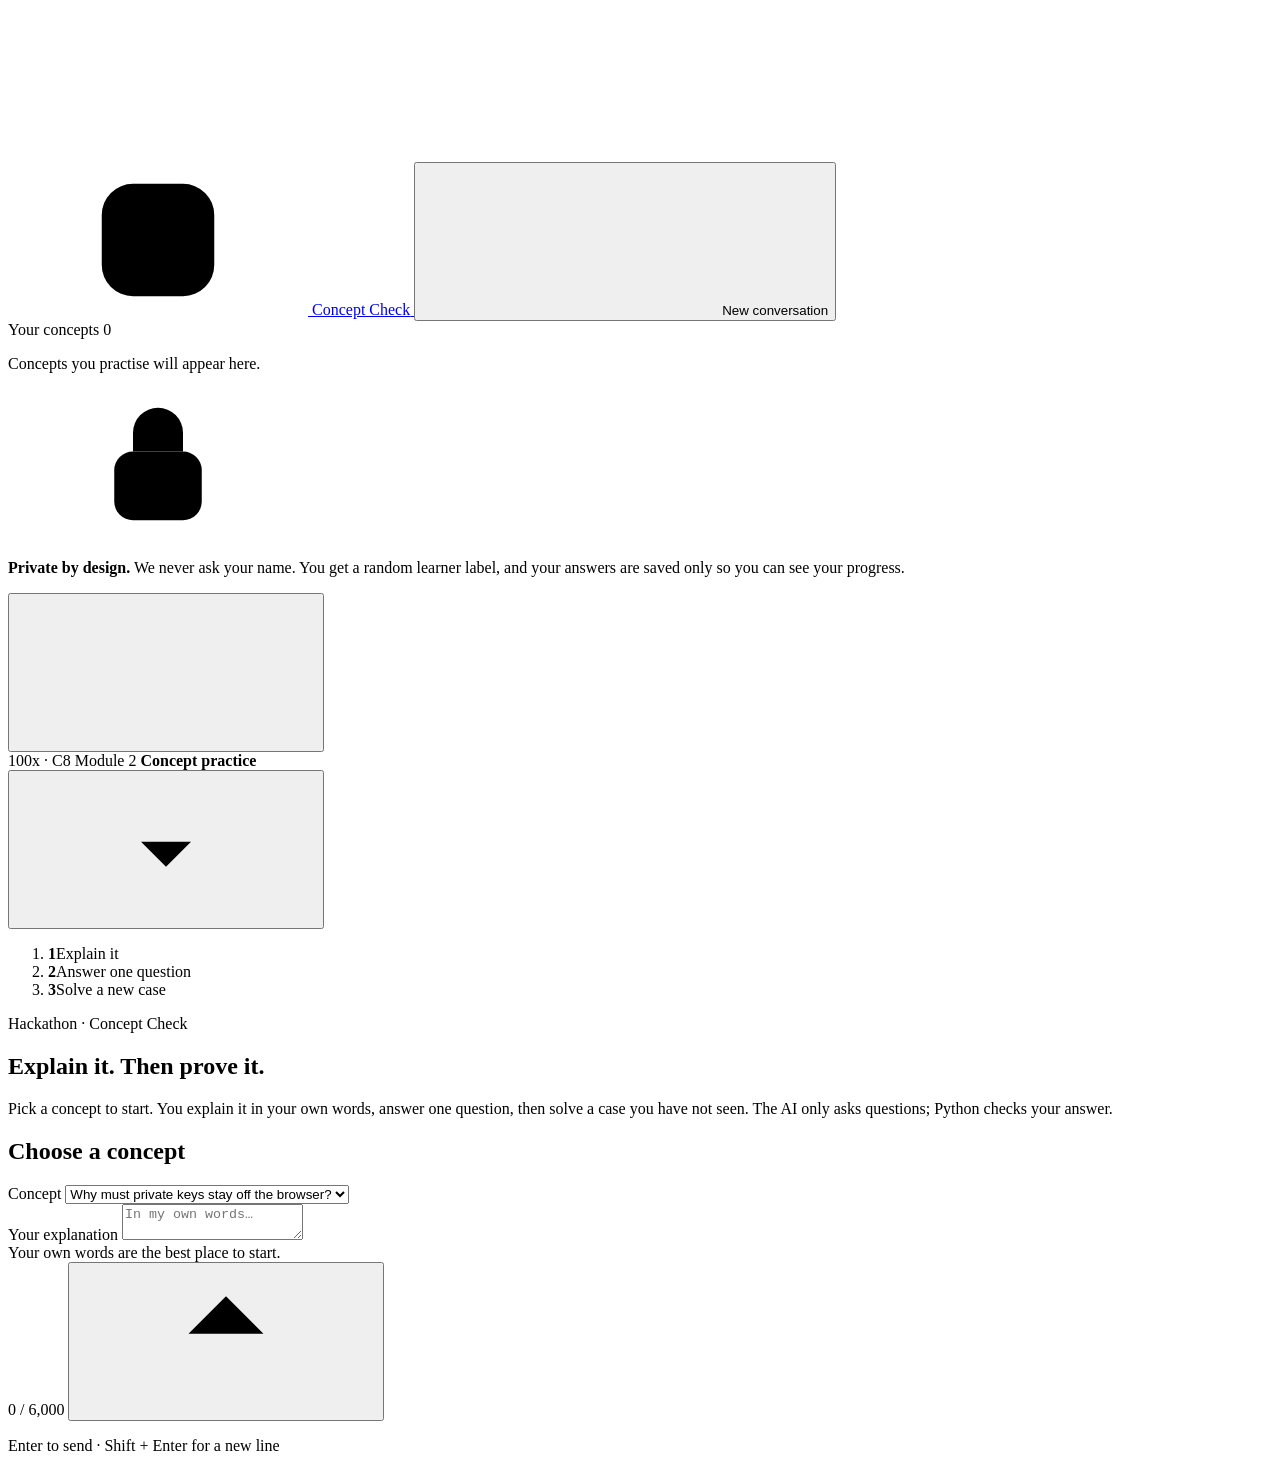
==== public/index.html @ 623f87f2 "Reword the privacy note for learners 'No names stored... ask before you record them' was advice for " ====
<!doctype html>
<html lang="en">
<head>
  <meta charset="utf-8">
  <meta name="viewport" content="width=device-width, initial-scale=1, interactive-widget=resizes-content">
  <meta name="theme-color" content="#f5f3ee">
  <meta name="description" content="Explain a Module 2 concept in your own words, answer one follow-up question, then prove it on a case you have not seen.">
  <title>Concept Check</title>
  <link rel="icon" href="data:image/svg+xml,%3Csvg xmlns='http://www.w3.org/2000/svg' viewBox='0 0 40 40'%3E%3Crect width='40' height='40' rx='10' fill='%23e5572d'/%3E%3Cpath d='M14 15a6 6 0 1 1 8 5.6c-1.3.6-2 1.4-2 2.9V25' fill='none' stroke='white' stroke-width='3.4' stroke-linecap='round'/%3E%3Ccircle cx='20' cy='30.5' r='2' fill='white'/%3E%3C/svg%3E">
  <link rel="preconnect" href="https://fonts.googleapis.com">
  <link rel="preconnect" href="https://fonts.gstatic.com" crossorigin>
  <link rel="stylesheet" href="https://fonts.googleapis.com/css2?family=Inter:wght@400;500;600;700&family=JetBrains+Mono:wght@500;600&display=swap">
  <link rel="stylesheet" href="/static/styles.css?v=16">
  <script src="/static/chat.js?v=16" defer></script>
</head>
<body>
<svg class="icon-definitions" xmlns="http://www.w3.org/2000/svg" aria-hidden="true">
  <symbol id="i-check" viewBox="0 0 24 24"><path d="m5 12.5 4.5 4.5L19 7.5"/></symbol>
  <symbol id="i-plus" viewBox="0 0 24 24"><path d="M12 5v14M5 12h14"/></symbol>
  <symbol id="i-chat" viewBox="0 0 24 24"><path d="M20 11.5a7.8 7.8 0 0 1-8 7.5 9 9 0 0 1-3-.5L4 20l1.5-4.5A7 7 0 0 1 4 11.5a8 8 0 0 1 16 0Z"/></symbol>
  <symbol id="i-arrow" viewBox="0 0 24 24"><path d="M12 19V5m-6 6 6-6 6 6"/></symbol>
  <symbol id="i-chevron" viewBox="0 0 24 24"><path d="m9 6 6 6-6 6"/></symbol>
  <symbol id="i-spark" viewBox="0 0 24 24"><path d="M9 9a3 3 0 1 1 4 2.8c-.7.3-1 .8-1 1.6V14"/><circle cx="12" cy="17.5" r=".6"/><rect x="3" y="3" width="18" height="18" rx="5"/></symbol>
  <symbol id="i-lock" viewBox="0 0 24 24"><rect x="5" y="10" width="14" height="11" rx="3"/><path d="M8 10V7a4 4 0 0 1 8 0v3"/></symbol>
  <symbol id="i-menu" viewBox="0 0 24 24"><path d="M4 7h16M4 12h16M4 17h16"/></symbol>
  <symbol id="i-download" viewBox="0 0 24 24"><path d="M12 4v11m-4-4 4 4 4-4M5 19h14"/></symbol>
  <symbol id="i-target" viewBox="0 0 24 24"><circle cx="12" cy="12" r="8"/><circle cx="12" cy="12" r="3.5"/></symbol>
</svg>

<button class="overlay" id="overlay" aria-label="Close navigation" hidden></button>

<aside class="sidebar" id="sidebar" aria-label="Main navigation">
  <a class="brand" href="/" aria-label="Concept Check home">
    <span class="brand-mark"><svg><use href="#i-spark"/></svg></span>
    <span class="brand-name">Concept Check</span>
  </a>
  <button class="new-chat" id="new-chat" type="button"><svg><use href="#i-plus"/></svg>New conversation</button>

  <div class="side-heading">Your concepts <span class="count" id="history-count">0</span></div>
  <nav id="history-nav" class="history-nav" aria-label="Concepts you have practised">
    <p class="empty-history">Concepts you practise will appear here.</p>
  </nav>

  <div class="side-note">
    <svg><use href="#i-lock"/></svg>
    <p><strong>Private by design.</strong> We never ask your name. You get a random learner label, and your answers are saved only so you can see your progress.</p>
  </div>
</aside>

<main>
  <header class="topbar">
    <button id="menu" class="icon-button mobile-menu" type="button" aria-label="Open navigation" aria-expanded="false"><svg><use href="#i-menu"/></svg></button>
    <div class="topbar-title">
      <span class="label">100x · C8 Module 2</span>
      <strong id="current-concept">Concept practice</strong>
    </div>
    <button class="icon-button" id="export" type="button" title="Download conversation" aria-label="Download conversation"><svg><use href="#i-download"/></svg></button>
  </header>

  <ol class="flow" aria-label="Learning steps">
    <li class="flow-step active" id="step-explain"><b>1</b><span>Explain it</span></li>
    <li class="flow-step" id="step-reflect"><b>2</b><span>Answer one question</span></li>
    <li class="flow-step" id="step-retry"><b>3</b><span>Solve a new case</span></li>
  </ol>

  <section class="chat-area" id="chat-area" aria-label="Concept practice">
    <div class="welcome" id="welcome">
      <span class="label">Hackathon · Concept Check</span>
      <h1>Explain it. Then prove it.</h1>
      <p class="intro">Pick a concept to start. You explain it in your own words, answer one question, then solve a case you have not seen. The AI only asks questions; Python checks your answer.</p>

      <h2 class="section-title">Choose a concept</h2>
      <div class="topic-grid" id="topic-grid"></div>

    </div>

    <div class="concept-intro" id="concept-intro" hidden>
      <span class="label">You picked</span>
      <h2 id="intro-title">How does an app remember?</h2>
      <div class="baseline">
        <span><strong>Optional:</strong> answer a case first, to compare before and after.</span>
        <button class="secondary-button" id="baseline-case" type="button"><svg><use href="#i-target"/></svg>Try a case first</button>
      </div>
    </div>

    <div id="messages" class="messages" role="log" aria-label="Conversation" aria-live="polite" aria-relevant="additions"></div>
    <div class="assessment-actions" id="assessment-actions" hidden>
      <button class="primary-button" id="fresh-case" type="button">Try a fresh case</button>
      <span>Python decides the result. The AI can only point at your words.</span>
    </div>
  </section>

  <div class="composer-dock">
    <p class="next-step" id="next-step" aria-live="polite"></p>
    <div class="error-banner" id="error" role="alert" hidden><span id="error-text"></span><button id="dismiss-error" type="button" aria-label="Dismiss error">×</button></div>
    <form id="chat-form" class="composer">
      <div class="composer-top">
        <label for="concept">Concept</label>
        <select id="concept" name="concept"><option value="API_AUTH">Why must private keys stay off the browser?</option></select>
      </div>
      <label class="sr-only" for="explanation">Your explanation</label>
      <textarea id="explanation" name="explanation" rows="2" maxlength="6000" placeholder="In my own words…" required></textarea>
      <div class="composer-bottom">
        <span class="composer-hint" id="composer-hint">Your own words are the best place to start.</span>
        <div class="send-controls">
          <span class="character-count" id="character-count">0 / 6,000</span>
          <button class="send-button" type="submit" id="send" aria-label="Send explanation"><svg><use href="#i-arrow"/></svg></button>
        </div>
      </div>
    </form>
    <p class="footer-note"><span>Enter to send · Shift + Enter for a new line</span></p>
  </div>
</main>
</body>
</html>
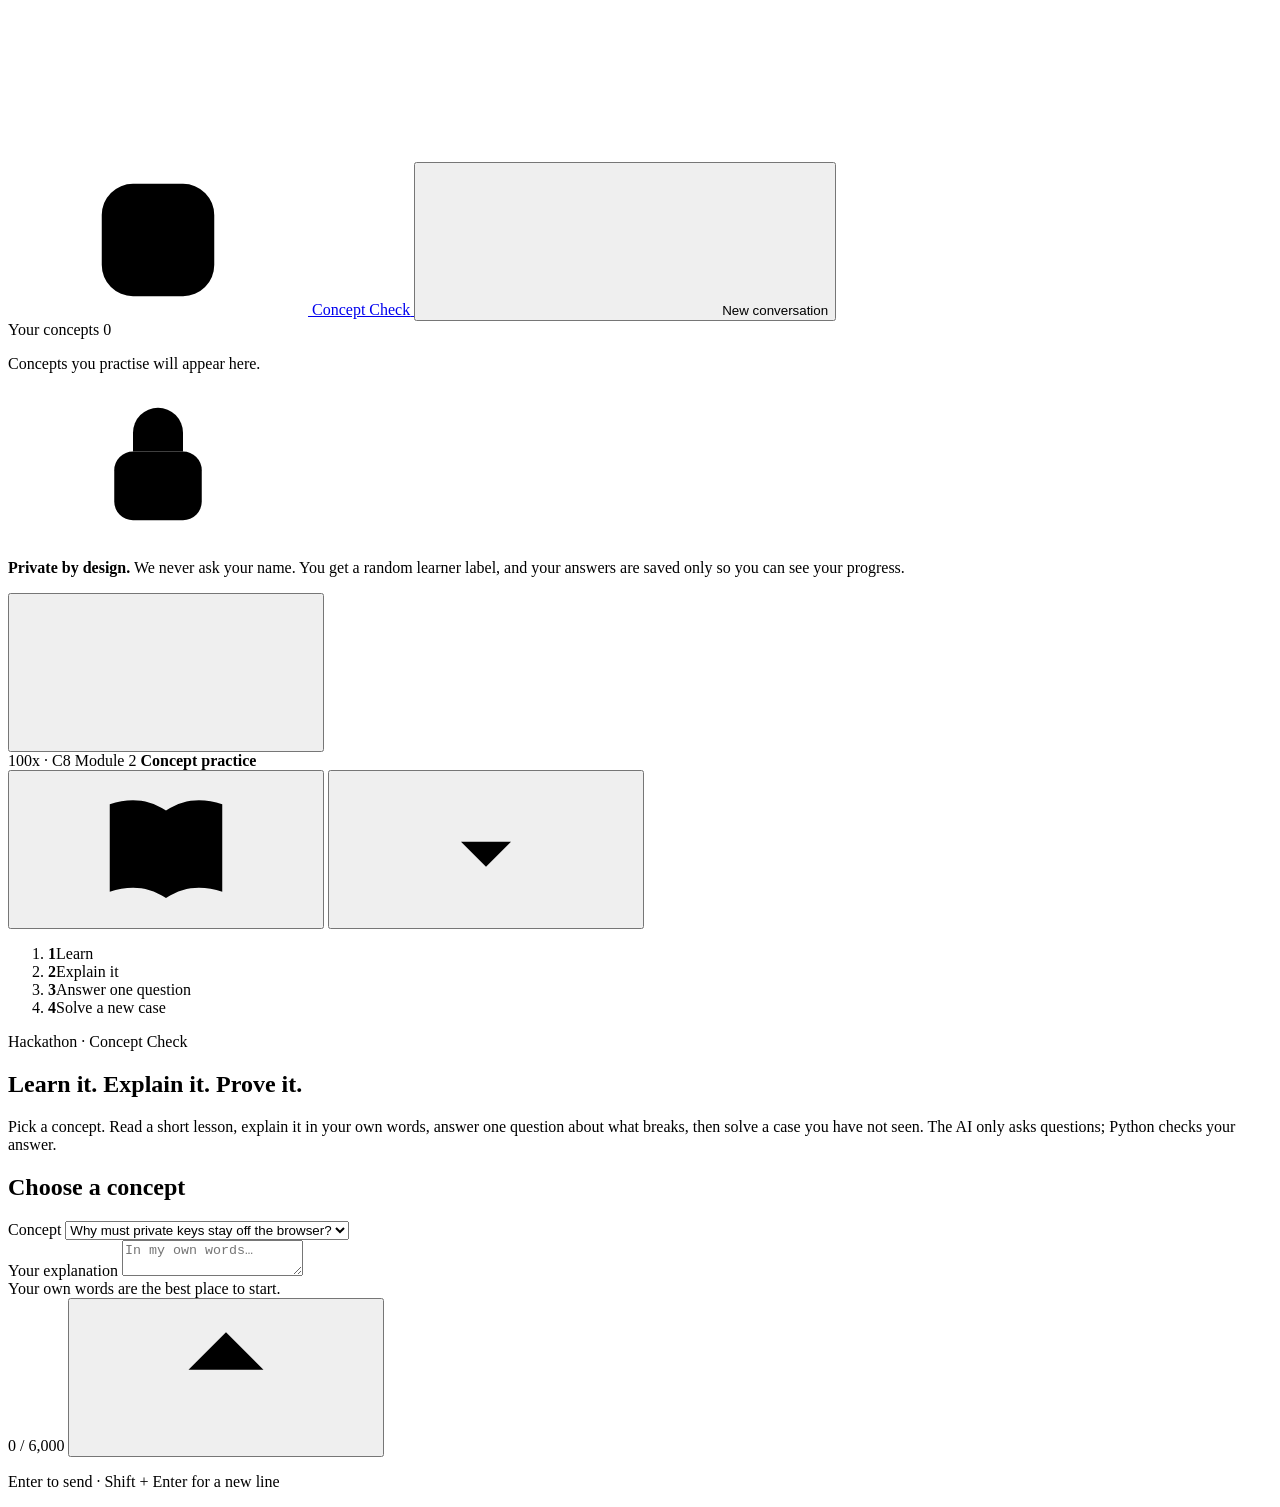
==== commit ae800ed5: "Add a Learn part to every concept - Each concept opens with a short lesson: the idea, an everyday an" ====
--- a/public/index.html
+++ b/public/index.html
@@ -10,8 +10,8 @@
   <link rel="preconnect" href="https://fonts.googleapis.com">
   <link rel="preconnect" href="https://fonts.gstatic.com" crossorigin>
   <link rel="stylesheet" href="https://fonts.googleapis.com/css2?family=Inter:wght@400;500;600;700&family=JetBrains+Mono:wght@500;600&display=swap">
-  <link rel="stylesheet" href="/static/styles.css?v=16">
-  <script src="/static/chat.js?v=16" defer></script>
+  <link rel="stylesheet" href="/static/styles.css?v=22">
+  <script src="/static/chat.js?v=22" defer></script>
 </head>
 <body>
 <svg class="icon-definitions" xmlns="http://www.w3.org/2000/svg" aria-hidden="true">
@@ -24,6 +24,7 @@
   <symbol id="i-lock" viewBox="0 0 24 24"><rect x="5" y="10" width="14" height="11" rx="3"/><path d="M8 10V7a4 4 0 0 1 8 0v3"/></symbol>
   <symbol id="i-menu" viewBox="0 0 24 24"><path d="M4 7h16M4 12h16M4 17h16"/></symbol>
   <symbol id="i-download" viewBox="0 0 24 24"><path d="M12 4v11m-4-4 4 4 4-4M5 19h14"/></symbol>
+  <symbol id="i-book" viewBox="0 0 24 24"><path d="M12 6c-3-2-6-2-9-1v14c3-1 6-1 9 1 3-2 6-2 9-1V5c-3-1-6-1-9 1Zm0 0v14"/></symbol>
   <symbol id="i-target" viewBox="0 0 24 24"><circle cx="12" cy="12" r="8"/><circle cx="12" cy="12" r="3.5"/></symbol>
 </svg>
 
@@ -54,20 +55,22 @@
       <span class="label">100x · C8 Module 2</span>
       <strong id="current-concept">Concept practice</strong>
     </div>
+    <button class="icon-button" id="lesson-button" type="button" title="Read the lesson" aria-label="Read the lesson"><svg><use href="#i-book"/></svg></button>
     <button class="icon-button" id="export" type="button" title="Download conversation" aria-label="Download conversation"><svg><use href="#i-download"/></svg></button>
   </header>
 
   <ol class="flow" aria-label="Learning steps">
-    <li class="flow-step active" id="step-explain"><b>1</b><span>Explain it</span></li>
-    <li class="flow-step" id="step-reflect"><b>2</b><span>Answer one question</span></li>
-    <li class="flow-step" id="step-retry"><b>3</b><span>Solve a new case</span></li>
+    <li class="flow-step" id="step-learn"><b>1</b><span>Learn</span></li>
+    <li class="flow-step active" id="step-explain"><b>2</b><span>Explain it</span></li>
+    <li class="flow-step" id="step-reflect"><b>3</b><span>Answer one question</span></li>
+    <li class="flow-step" id="step-retry"><b>4</b><span>Solve a new case</span></li>
   </ol>
 
   <section class="chat-area" id="chat-area" aria-label="Concept practice">
     <div class="welcome" id="welcome">
       <span class="label">Hackathon · Concept Check</span>
-      <h1>Explain it. Then prove it.</h1>
-      <p class="intro">Pick a concept to start. You explain it in your own words, answer one question, then solve a case you have not seen. The AI only asks questions; Python checks your answer.</p>
+      <h1>Learn it. Explain it. Prove it.</h1>
+      <p class="intro">Pick a concept. Read a short lesson, explain it in your own words, answer one question about what breaks, then solve a case you have not seen. The AI only asks questions; Python checks your answer.</p>
 
       <h2 class="section-title">Choose a concept</h2>
       <div class="topic-grid" id="topic-grid"></div>
@@ -75,8 +78,14 @@
     </div>
 
     <div class="concept-intro" id="concept-intro" hidden>
-      <span class="label">You picked</span>
+      <span class="label">Learn</span>
       <h2 id="intro-title">How does an app remember?</h2>
+      <div id="lesson" class="lesson"></div>
+      <div id="intro-words"></div>
+      <div class="ready-box" id="ready-box">
+        <p>Got it? Now explain it in your own words. The app will point at anything that sounds memorised.</p>
+        <button class="primary-button" id="ready" type="button">I’m ready, check my understanding →</button>
+      </div>
       <div class="baseline">
         <span><strong>Optional:</strong> answer a case first, to compare before and after.</span>
         <button class="secondary-button" id="baseline-case" type="button"><svg><use href="#i-target"/></svg>Try a case first</button>
@@ -111,5 +120,14 @@
     <p class="footer-note"><span>Enter to send · Shift + Enter for a new line</span></p>
   </div>
 </main>
+
+<dialog class="lesson-dialog" id="lesson-dialog" aria-labelledby="dialog-title">
+  <div class="dialog-head">
+    <span class="label">Lesson</span>
+    <button class="icon-button" id="close-lesson" type="button" aria-label="Close the lesson">×</button>
+  </div>
+  <h2 id="dialog-title"></h2>
+  <div id="dialog-lesson" class="lesson"></div>
+</dialog>
 </body>
 </html>
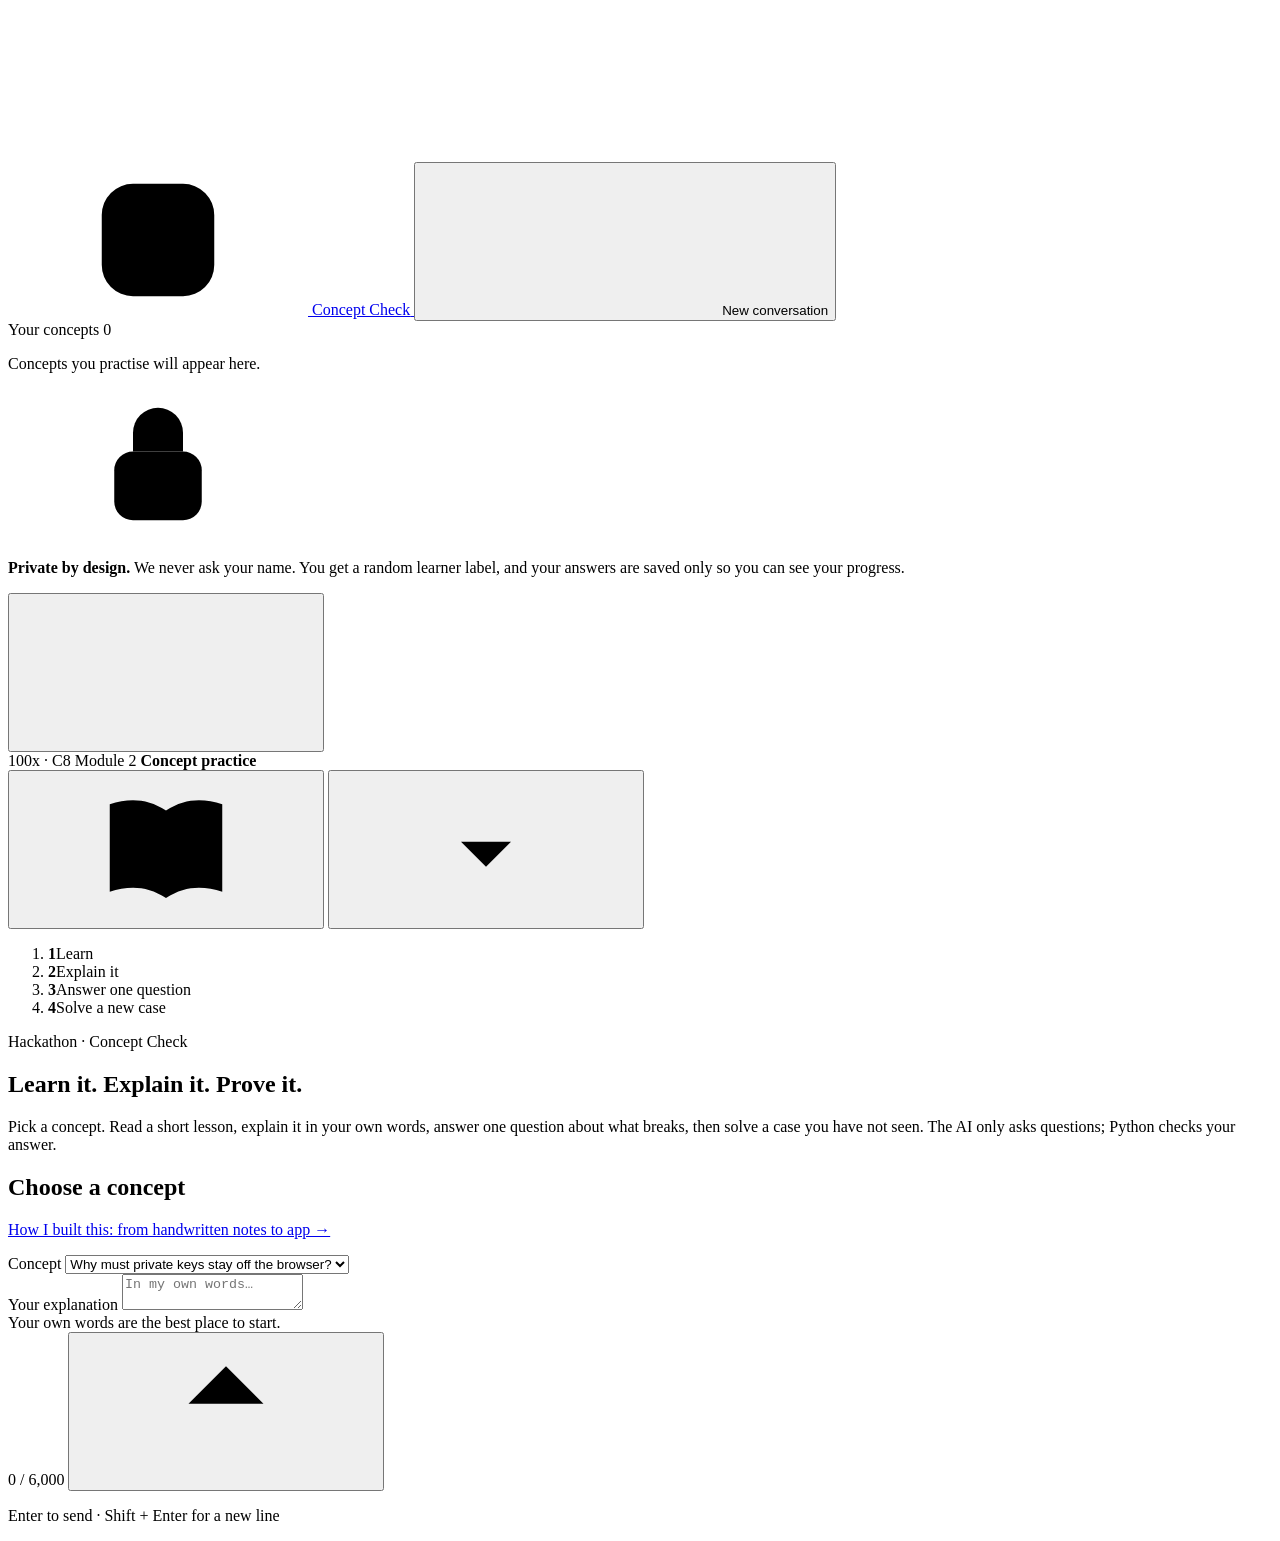
==== commit d9d23bfd: "Add 'How I built this': handwritten notes next to the final design - /how shows the hand-drawn archi" ====
--- a/public/index.html
+++ b/public/index.html
@@ -10,8 +10,8 @@
   <link rel="preconnect" href="https://fonts.googleapis.com">
   <link rel="preconnect" href="https://fonts.gstatic.com" crossorigin>
   <link rel="stylesheet" href="https://fonts.googleapis.com/css2?family=Inter:wght@400;500;600;700&family=JetBrains+Mono:wght@500;600&display=swap">
-  <link rel="stylesheet" href="/static/styles.css?v=22">
-  <script src="/static/chat.js?v=22" defer></script>
+  <link rel="stylesheet" href="/static/styles.css?v=23">
+  <script src="/static/chat.js?v=23" defer></script>
 </head>
 <body>
 <svg class="icon-definitions" xmlns="http://www.w3.org/2000/svg" aria-hidden="true">
@@ -74,6 +74,7 @@
 
       <h2 class="section-title">Choose a concept</h2>
       <div class="topic-grid" id="topic-grid"></div>
+      <a class="how-link" href="/how">How I built this: from handwritten notes to app →</a>
 
     </div>
 
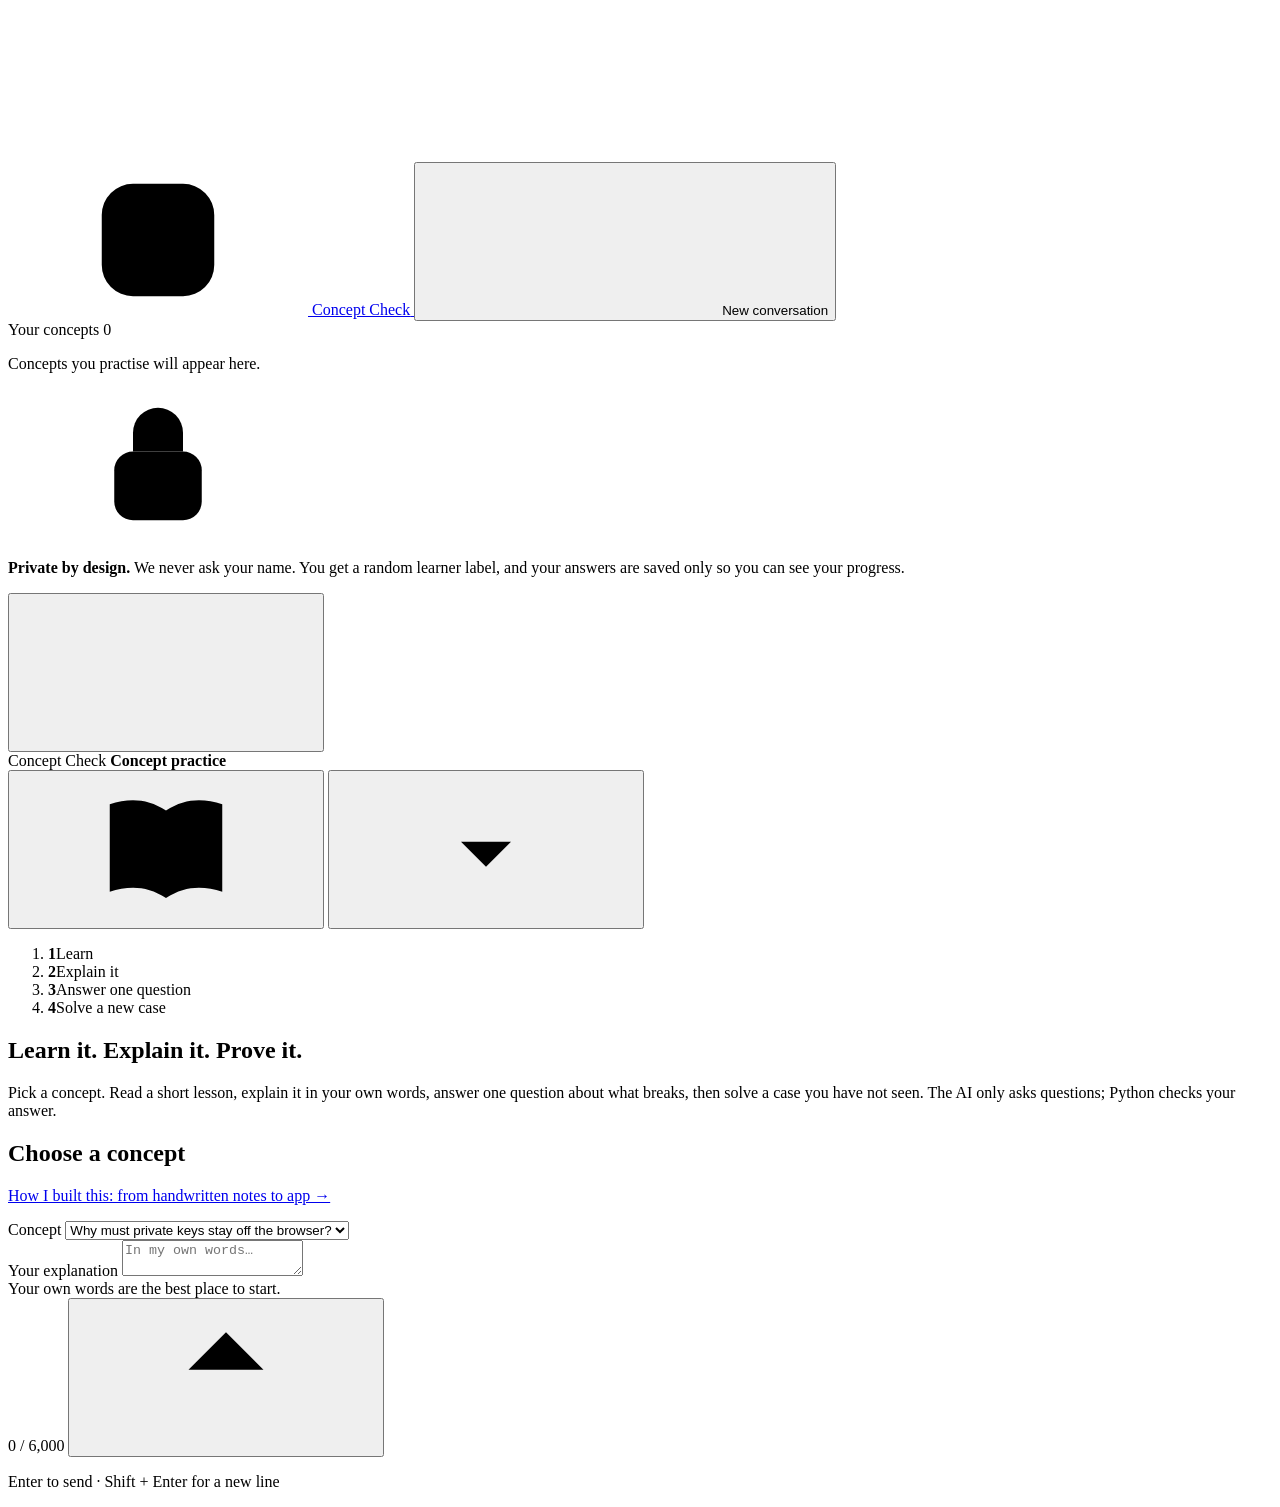
==== commit 8c5fa2d4: "Remove the course and hackathon labels The header and start screen show the app's own name instead o" ====
--- a/public/index.html
+++ b/public/index.html
@@ -4,14 +4,14 @@
   <meta charset="utf-8">
   <meta name="viewport" content="width=device-width, initial-scale=1, interactive-widget=resizes-content">
   <meta name="theme-color" content="#f5f3ee">
-  <meta name="description" content="Explain a Module 2 concept in your own words, answer one follow-up question, then prove it on a case you have not seen.">
+  <meta name="description" content="Learn a concept, explain it in your own words, answer one follow-up question, then prove it on a case you have not seen.">
   <title>Concept Check</title>
   <link rel="icon" href="data:image/svg+xml,%3Csvg xmlns='http://www.w3.org/2000/svg' viewBox='0 0 40 40'%3E%3Crect width='40' height='40' rx='10' fill='%23e5572d'/%3E%3Cpath d='M14 15a6 6 0 1 1 8 5.6c-1.3.6-2 1.4-2 2.9V25' fill='none' stroke='white' stroke-width='3.4' stroke-linecap='round'/%3E%3Ccircle cx='20' cy='30.5' r='2' fill='white'/%3E%3C/svg%3E">
   <link rel="preconnect" href="https://fonts.googleapis.com">
   <link rel="preconnect" href="https://fonts.gstatic.com" crossorigin>
   <link rel="stylesheet" href="https://fonts.googleapis.com/css2?family=Inter:wght@400;500;600;700&family=JetBrains+Mono:wght@500;600&display=swap">
-  <link rel="stylesheet" href="/static/styles.css?v=23">
-  <script src="/static/chat.js?v=23" defer></script>
+  <link rel="stylesheet" href="/static/styles.css?v=25">
+  <script src="/static/chat.js?v=25" defer></script>
 </head>
 <body>
 <svg class="icon-definitions" xmlns="http://www.w3.org/2000/svg" aria-hidden="true">
@@ -52,7 +52,7 @@
   <header class="topbar">
     <button id="menu" class="icon-button mobile-menu" type="button" aria-label="Open navigation" aria-expanded="false"><svg><use href="#i-menu"/></svg></button>
     <div class="topbar-title">
-      <span class="label">100x · C8 Module 2</span>
+      <span class="label">Concept Check</span>
       <strong id="current-concept">Concept practice</strong>
     </div>
     <button class="icon-button" id="lesson-button" type="button" title="Read the lesson" aria-label="Read the lesson"><svg><use href="#i-book"/></svg></button>
@@ -68,7 +68,6 @@
 
   <section class="chat-area" id="chat-area" aria-label="Concept practice">
     <div class="welcome" id="welcome">
-      <span class="label">Hackathon · Concept Check</span>
       <h1>Learn it. Explain it. Prove it.</h1>
       <p class="intro">Pick a concept. Read a short lesson, explain it in your own words, answer one question about what breaks, then solve a case you have not seen. The AI only asks questions; Python checks your answer.</p>
 
